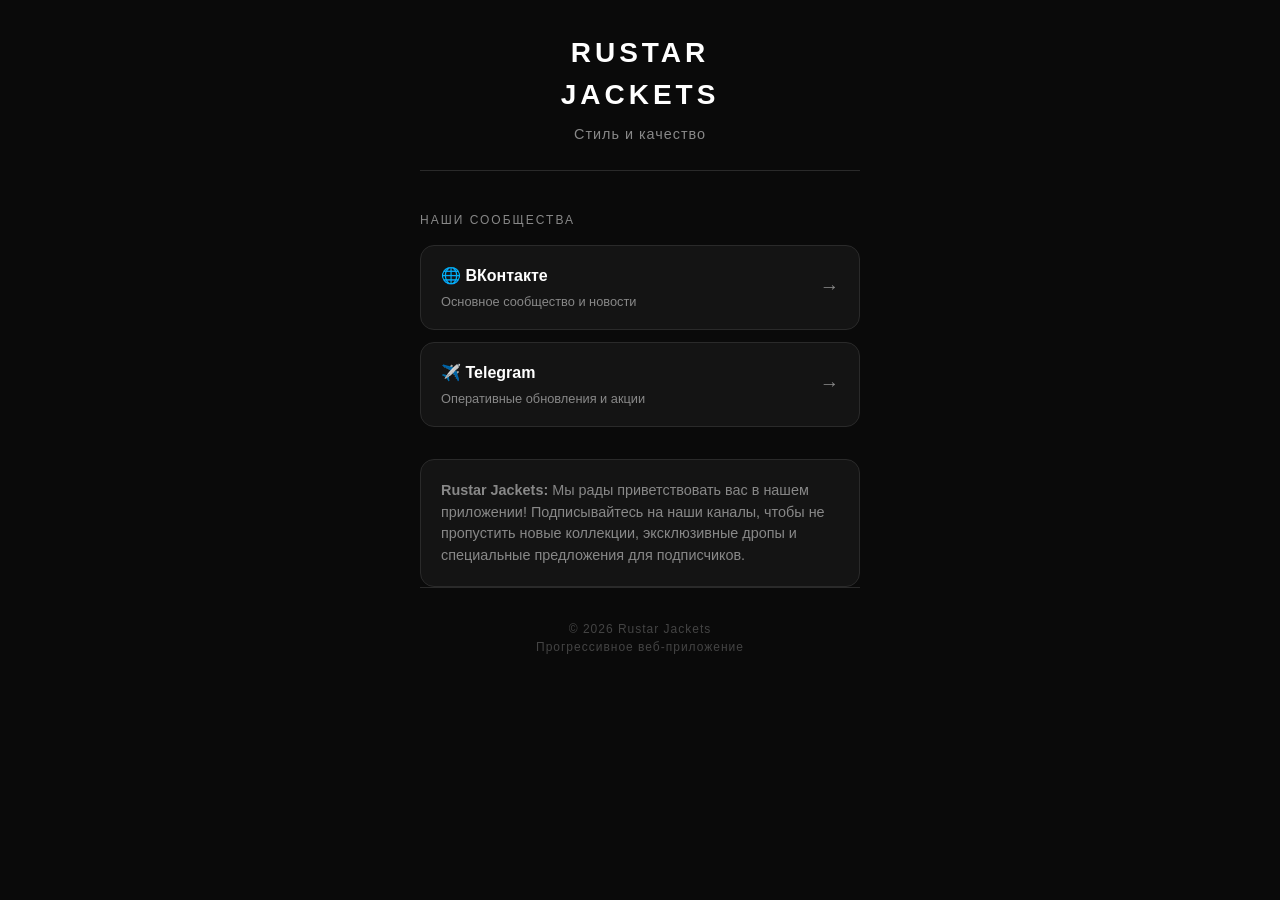
==== index.html @ dd054bff "Initial commit: Rustar Jackets PWA" ====
<!DOCTYPE html>
<html lang="ru">
<head>
    <meta charset="UTF-8">
    <meta name="viewport" content="width=device-width, initial-scale=1.0, maximum-scale=1.0, user-scalable=no">
    <title>Rustar Jackets Hub</title>
    <link rel="manifest" href="manifest.json">
    <meta name="theme-color" content="#0a0a0a">
    <link rel="stylesheet" href="style.css">
</head>
<body>
    <div class="container">
        <header>
            <h1>Rustar<br>Jackets</h1>
            <div class="subtitle">Стиль и качество</div>
        </header>

        <!-- Баннер установки -->
        <div id="install-banner" class="install-banner">
            <p>Установите приложение для быстрого доступа</p>
            <button id="install-btn" class="btn-install">Установить приложение</button>
        </div>

        <div class="section-title">Наши сообщества</div>
        <a href="https://vk.com/rustar_jackets" class="card" target="_blank">
            <div class="card-content">
                <span class="card-title">🌐 ВКонтакте</span>
                <span class="card-desc">Основное сообщество и новости</span>
            </div>
            <span class="arrow">→</span>
        </a>
        <a href="https://t.me/rustar_jackets" class="card" target="_blank">
            <div class="card-content">
                <span class="card-title">✈️ Telegram</span>
                <span class="card-desc">Оперативные обновления и акции</span>
            </div>
            <span class="arrow">→</span>
        </a>

        <div class="info-block">
            <p><strong>Rustar Jackets:</strong> Мы рады приветствовать вас в нашем приложении! Подписывайтесь на наши каналы, чтобы не пропустить новые коллекции, эксклюзивные дропы и специальные предложения для подписчиков.</p>
        </div>

        <footer>
            © 2026 Rustar Jackets<br>
            Прогрессивное веб-приложение
        </footer>
    </div>

    <script>
        const isIos = () => {
            const userAgent = window.navigator.userAgent.toLowerCase();
            return /iphone|ipad|ipod/.test(userAgent);
        };

        const installBanner = document.getElementById('install-banner');
        const installBannerText = installBanner.querySelector('p');
        const installBtn = document.getElementById('install-btn');
        let deferredPrompt;

        if (isIos()) {
            const isStandalone = window.navigator.standalone || window.matchMedia('(display-mode: standalone)').matches;
            if (!isStandalone) {
                installBannerText.textContent = "Для установки на iOS: нажмите кнопку «Поделиться» ↗ и выберите «На экран «Домой»»";
                installBtn.textContent = "Понятно, скрыть";
                installBtn.addEventListener('click', () => {
                    installBanner.classList.remove('visible');
                });
                installBanner.classList.add('visible');
            }
        } else {
            window.addEventListener('beforeinstallprompt', (e) => {
                e.preventDefault();
                deferredPrompt = e;
                installBanner.classList.add('visible');
            });

            installBtn.addEventListener('click', async () => {
                if (deferredPrompt) {
                    deferredPrompt.prompt();
                    const { outcome } = await deferredPrompt.userChoice;
                    if (outcome === 'accepted') {
                        installBanner.classList.remove('visible');
                    }
                    deferredPrompt = null;
                }
            });
        }

        if ('serviceWorker' in navigator) {
            window.addEventListener('load', () => {
                navigator.serviceWorker.register('./sw.js')
                    .then(reg => console.log('SW registered:', reg))
                    .catch(err => console.log('SW registration failed:', err));
            });
        }
    </script>
</body>
</html>
---- style.css ----
:root {
  --bg: #0a0a0a;
  --surface: #141414;
  --text: #ffffff;
  --text-secondary: #888888;
  --accent: #ffffff;
  --accent-bar: #ff3366;
  --border: #2a2a2a;
}
* { box-sizing: border-box; -webkit-tap-highlight-color: transparent; }
body {
  background: var(--bg);
  color: var(--text);
  font-family: -apple-system, BlinkMacSystemFont, "SF Pro Display", "Segoe UI", Roboto, sans-serif;
  margin: 0;
  padding: 0;
  line-height: 1.5;
  min-height: 100vh;
  display: flex;
  flex-direction: column;
}
.container {
  max-width: 480px;
  width: 100%;
  margin: 0 auto;
  padding: 32px 20px;
  flex: 1;
}
header { text-align: center; margin-bottom: 40px; padding-bottom: 24px; border-bottom: 1px solid var(--border); }
h1 { font-size: 1.75rem; font-weight: 700; letter-spacing: 4px; text-transform: uppercase; margin: 0; }
.subtitle { color: var(--text-secondary); font-size: 0.9rem; margin-top: 8px; letter-spacing: 1px; }

.install-banner {
  background: var(--surface);
  border: 1px solid var(--border);
  border-radius: 16px;
  padding: 20px;
  text-align: center;
  margin-bottom: 32px;
  display: none;
}
.install-banner.visible { display: block; }
.install-banner p { margin: 0 0 16px 0; font-size: 0.95rem; color: var(--text-secondary); }
.btn-install {
  background: var(--accent);
  color: var(--bg);
  border: none;
  padding: 14px 28px;
  border-radius: 12px;
  font-size: 1rem;
  font-weight: 600;
  cursor: pointer;
  width: 100%;
  transition: opacity 0.2s;
}
.btn-install:active { opacity: 0.8; }

.section-title {
  font-size: 0.75rem;
  text-transform: uppercase;
  letter-spacing: 2px;
  color: var(--text-secondary);
  margin-bottom: 16px;
  margin-top: 32px;
}

.card {
  display: flex;
  align-items: center;
  justify-content: space-between;
  background: var(--surface);
  border: 1px solid var(--border);
  border-radius: 14px;
  padding: 18px 20px;
  margin-bottom: 12px;
  text-decoration: none;
  color: var(--text);
  transition: transform 0.1s, border-color 0.2s;
}
.card:active { transform: scale(0.98); }
.card:hover { border-color: #444; }

.card-content { display: flex; flex-direction: column; }
.card-title { font-weight: 600; font-size: 1rem; margin-bottom: 4px; }
.card-desc { font-size: 0.8rem; color: var(--text-secondary); }
.arrow { font-size: 1.2rem; color: var(--text-secondary); }

.info-block {
  background: var(--surface);
  border-radius: 14px;
  padding: 20px;
  margin-top: 32px;
  border: 1px solid var(--border);
}
.info-block p { margin: 0 0 12px 0; color: var(--text-secondary); font-size: 0.9rem; }
.info-block p:last-child { margin: 0; }

footer {
  text-align: center;
  padding: 32px 20px;
  color: #444;
  font-size: 0.75rem;
  letter-spacing: 1px;
  border-top: 1px solid var(--border);
  margin-top: auto;
}
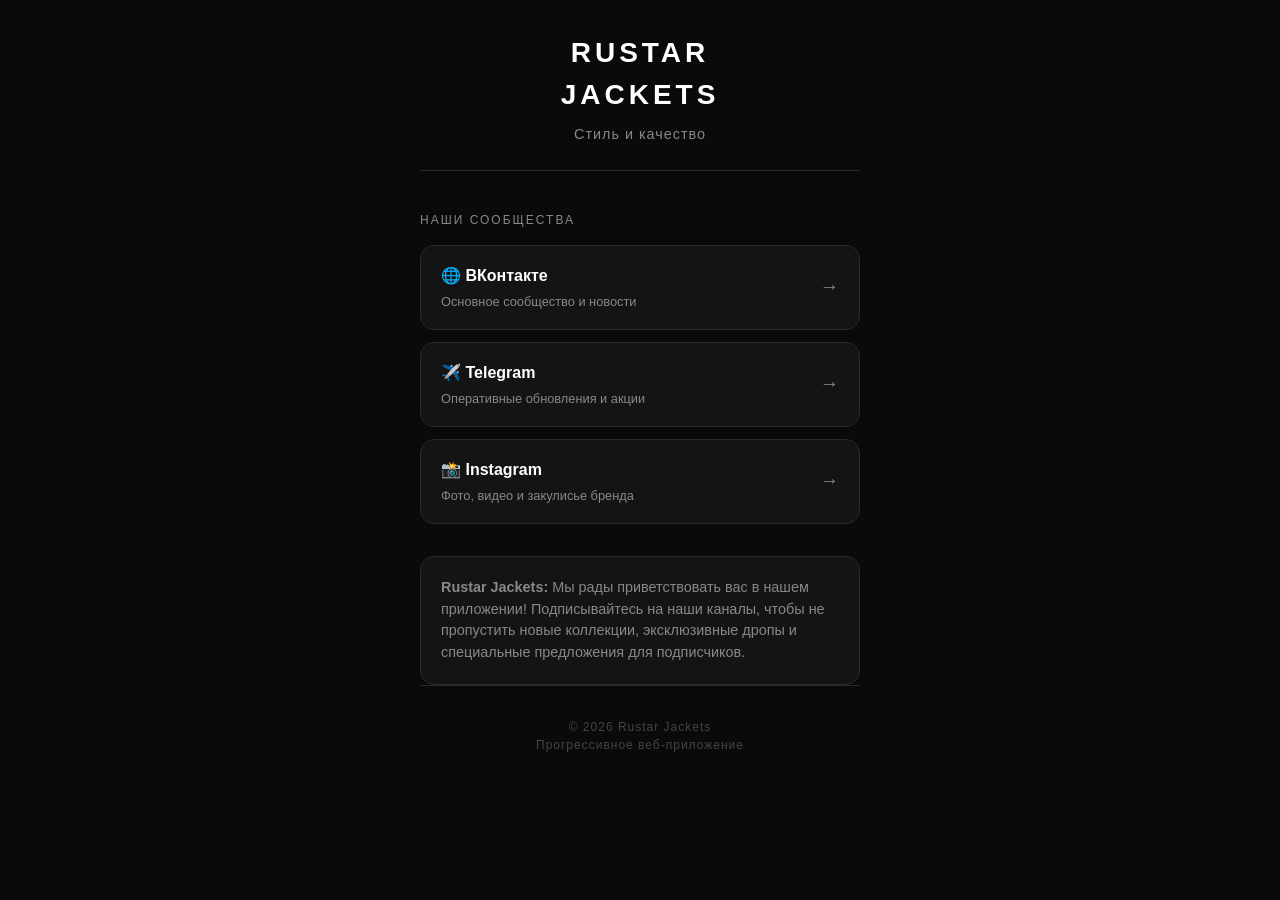
==== commit 2281c1ab: "feat: add Instagram link" ====
--- a/index.html
+++ b/index.html
@@ -21,7 +21,8 @@
             <button id="install-btn" class="btn-install">Установить приложение</button>
         </div>
 
-        <div class="section-title">Наши сообщества</div>
+                <div class="section-title">Наши сообщества</div>
+
         <a href="https://vk.com/rustar_jackets" class="card" target="_blank">
             <div class="card-content">
                 <span class="card-title">🌐 ВКонтакте</span>
@@ -29,10 +30,20 @@
             </div>
             <span class="arrow">→</span>
         </a>
+
         <a href="https://t.me/rustar_jackets" class="card" target="_blank">
             <div class="card-content">
                 <span class="card-title">✈️ Telegram</span>
                 <span class="card-desc">Оперативные обновления и акции</span>
+            </div>
+            <span class="arrow">→</span>
+        </a>
+
+        <!-- НОВАЯ КАРТОЧКА INSTAGRAM -->
+        <a href="https://www.instagram.com/rustar_jackets/" class="card" target="_blank">
+            <div class="card-content">
+                <span class="card-title">📸 Instagram</span>
+                <span class="card-desc">Фото, видео и закулисье бренда</span>
             </div>
             <span class="arrow">→</span>
         </a>
